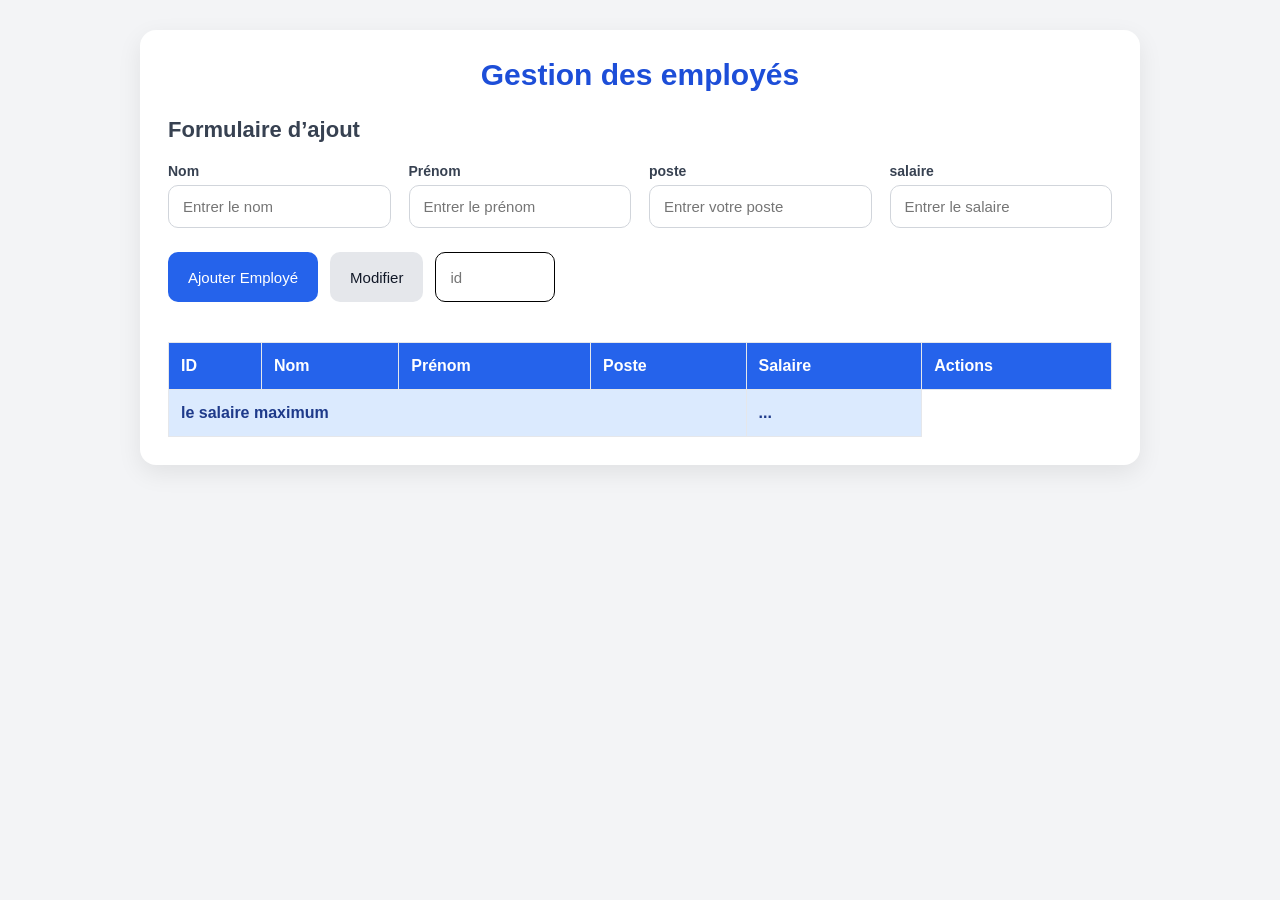
==== gestion_d'employés/index.html @ 1403fbc1 "js-01" ====
<!DOCTYPE html>
<html lang="fr">
<head>
  <meta charset="UTF-8" />
  <meta name="viewport" content="width=device-width, initial-scale=1.0" />
  <title>Liste des emplyés</title>
  <link rel="stylesheet" href="style.css">
</head>
<body>
  <div class="container">
    <div class="card">
      <h1>Gestion des employés</h1>
      <h2>Formulaire d’ajout</h2>

      <form>
        <div class="form-row">

          <div class="field">
            <label for="nom">Nom</label>
            <input type="text" id="nom" name="nom" placeholder="Entrer le nom" />
            <span id="errNom"></span> 
          </div>

          <div class="field">
            <label for="prenom">Prénom</label>
            <input type="text" id="prenom" name="prenom" placeholder="Entrer le prénom" />
            <span class="errPrenom"></span>
          </div>

          <div class="field">
            <label for="poste">poste</label>
            <input type="text" id="poste" name="poste" placeholder="Entrer votre poste" />
            <span class="errPoste"></span>
          </div>

          <div class="field">
            <label for="txtsalaire">salaire</label>
            <input type="number" id="salaire" name="salaire" placeholder="Entrer le salaire" />
            <span class="errSalaire"></span>
          </div>
        </div>

        <div class="actions">
          <button type="button" id="btn_ajouter" class="btn btn-primary">Ajouter Employé</button>
          <button type="button" id="btn_modifier" class="btn btn-secondary">Modifier</button>
          <input type="number" id="id_mdf" placeholder="id" >
        </div>
      </form>
      
      
      
      <div class="table-wrapper">
        <table id="table_employés">
          <thead>
            <tr>
              <th>ID</th>
              <th>Nom</th>
              <th>Prénom</th>
              <th>Poste</th>
              <th>Salaire</th>
              <th>Actions</th>
            </tr>
          </thead>
          <tbody id="tdata">

          </tbody>
          <tfoot>
            <tr>
              <td colspan="4"><strong>le salaire maximum</strong></td>
              <td>
                <strong id="txtSalaireMax">...</strong> <br />
              </td>
            </tr>
          </tfoot>
        </table>
      </div>
  </div>
  <script src="Emp.js"></script>
</body>
</html>
---- gestion_d'employés/style.css ----
* {
      box-sizing: border-box;
      margin: 0;
      padding: 0;
      font-family: Arial, sans-serif;
    }

    body {
      background-color: #f3f4f6;
      padding: 30px;
      color: #1f2937;
    }

    .container {
      max-width: 1000px;
      margin: 0 auto;
    }

    .card {
      background-color: #ffffff;
      border-radius: 16px;
      box-shadow: 0 8px 24px rgba(0, 0, 0, 0.08);
      padding: 28px;
    }

    h1 {
      text-align: center;
      margin-bottom: 25px;
      color: #1d4ed8;
      font-size: 30px;
    }

    h2 {
      margin-bottom: 20px;
      color: #374151;
      font-size: 22px;
    }

    .form-row {
      display: flex;
      flex-wrap: wrap;
      gap: 18px;
    }

    .field {
      display: flex;
      flex-direction: column;
      flex: 1 1 220px;
    }

    label {
      margin-bottom: 6px;
      font-size: 14px;
      font-weight: bold;
      color: #374151;
    }

    input,
    select {
      width: 100%;
      padding: 12px 14px;
      border: 1px solid #d1d5db;
      border-radius: 10px;
      font-size: 15px;
      background-color: #fff;
      transition: 0.3s;
    }

    input:focus,
    select:focus {
      outline: none;
      border-color: #2563eb;
      box-shadow: 0 0 0 3px rgba(37, 99, 235, 0.15);
    }

    #errornom {
      display: none;
      margin-top: 6px;
      padding: 7px 10px;
      font-size: 13px;
      color: #b91c1c;
      background-color: #fef2f2;
      border: 1px solid #fecaca;
      border-radius: 8px;
    }

    .field.invalid .error {
      display: block;
    }

    .field.invalid input,
    .field.invalid select {
      border-color: #dc2626;
      background-color: #fff7f7;
    }

    .actions {
      margin-top: 24px;
      display: flex;
      flex-wrap: wrap;
      gap: 12px;
    }

    .btn {
      padding: 12px 20px;
      border: none;
      border-radius: 10px;
      font-size: 15px;
      cursor: pointer;
      transition: 0.3s;
    }

    #id_mdf{
      width: 120px;
      height: 50px;
      border: 1px solid ;
      border-radius: 10px;
      font-size: 15px;
      transition: 0.3s;
    }

    .btn-primary {
      background-color: #2563eb;
      color: white;
    }

    .btn-primary:hover {
      background-color: #1d4ed8;
    }

    .btn-secondary {
      background-color: #e5e7eb;
      color: #111827;
    }

    .btn-secondary:hover {
      background-color: #d1d5db;
    }

    .btn-delete {
    background-color: #dc2626;
    color: white;
    border: none;
    padding: 8px 14px;
    border-radius: 8px;
    cursor: pointer;
    font-size: 14px;
    transition: 0.3s;
    }

    .btn-delete:hover {
    background-color: #b91c1c;
    }
    .note {
      margin-top: 18px;
      font-size: 14px;
      color: #6b7280;
      line-height: 1.5;
    }

    .table-wrapper {
      overflow-x: auto;
      margin-top:40px;
    }

    table {
      width: 100%;
      border-collapse: collapse;
      min-width: 900px;
    }

    thead {
      background: #2563eb;
      color: white;
    }

    th,
    td {
      padding: 14px 12px;
      border: 1px solid #e5e7eb;
      text-align: left;
      vertical-align: top;
    }
  .row-success{
    background-color: rgb(213, 229, 243) !important;
  }

    tbody tr:nth-child(even) {
      background: #f9fafb;
    }

    .module-box {
      background: #f8fafc;
      border: 1px solid #e5e7eb;
      border-radius: 8px;
      padding: 10px;
      margin-bottom: 8px;
      line-height: 1.5;
    }

    .note {
      color: #4b5563;
      font-size: 14px;
      margin-top: 8px;
    }
    tfoot {
      background: #dbeafe;
      color: #1e3a8a;
      font-weight: bold;
    }

    tfoot td {
      padding: 14px 12px;
      border: 1px solid #e5e7eb;
    }
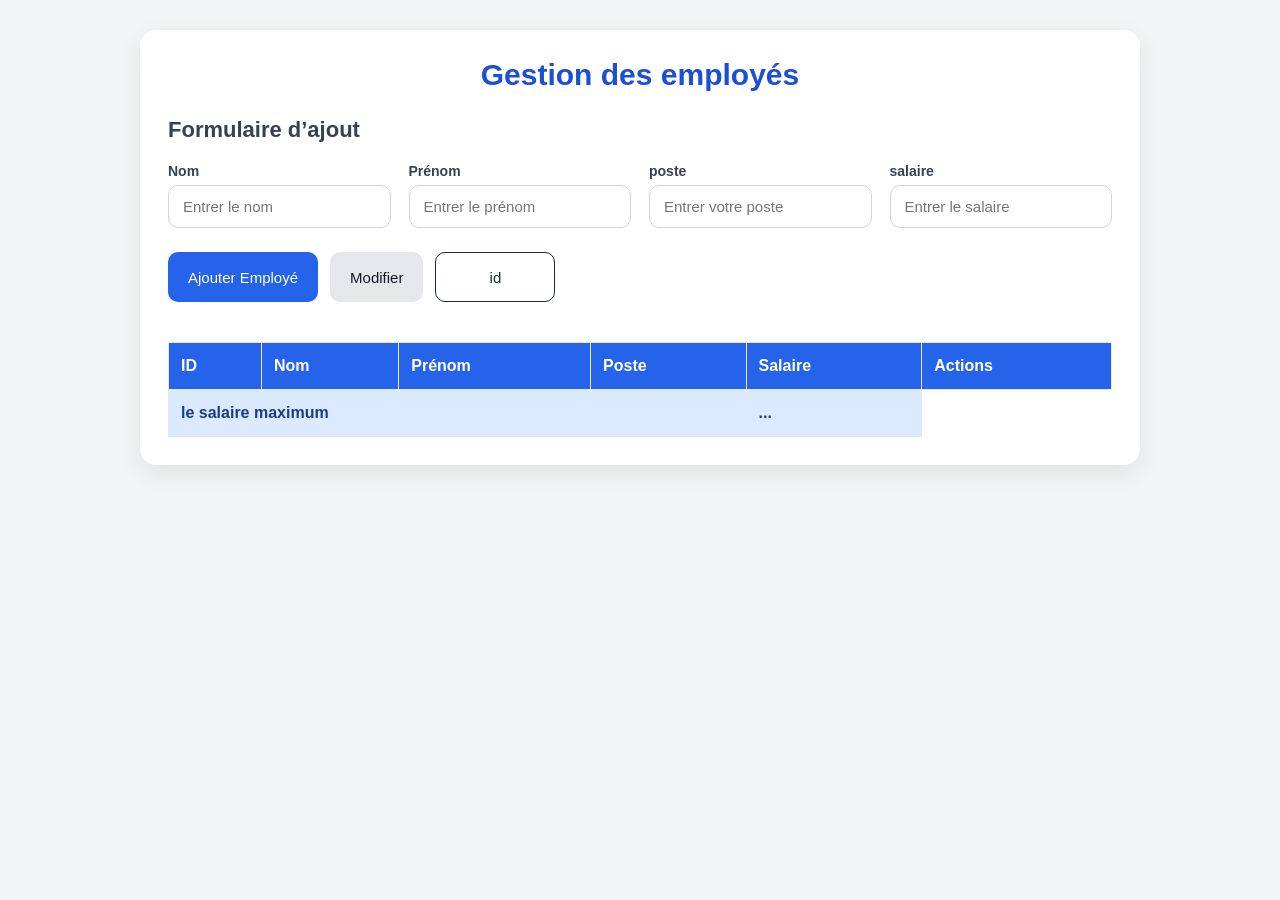
==== commit a2804bd5: "emp" ====
--- a/gestion_d'employés/index.html
+++ b/gestion_d'employés/index.html
@@ -24,26 +24,26 @@
           <div class="field">
             <label for="prenom">Prénom</label>
             <input type="text" id="prenom" name="prenom" placeholder="Entrer le prénom" />
-            <span class="errPrenom"></span>
+            <span id="errPrenom"></span>
           </div>
 
           <div class="field">
             <label for="poste">poste</label>
             <input type="text" id="poste" name="poste" placeholder="Entrer votre poste" />
-            <span class="errPoste"></span>
+            <span id="errPoste"></span>
           </div>
 
           <div class="field">
             <label for="txtsalaire">salaire</label>
             <input type="number" id="salaire" name="salaire" placeholder="Entrer le salaire" />
-            <span class="errSalaire"></span>
+            <span id="errSalaire"></span>
           </div>
         </div>
 
         <div class="actions">
           <button type="button" id="btn_ajouter" class="btn btn-primary">Ajouter Employé</button>
           <button type="button" id="btn_modifier" class="btn btn-secondary">Modifier</button>
-          <input type="number" id="id_mdf" placeholder="id" >
+          <div  id="id_mdf"  ><p>id </p></div>
         </div>
       </form>
       
@@ -78,7 +78,3 @@
   <script src="Emp.js"></script>
 </body>
 </html>
-
-
-
-
--- a/gestion_d'employés/style.css
+++ b/gestion_d'employés/style.css
@@ -117,6 +117,9 @@
       border-radius: 10px;
       font-size: 15px;
       transition: 0.3s;
+      display: flex;
+      justify-content: center;
+      align-items: center;
     }
 
     .btn-primary {
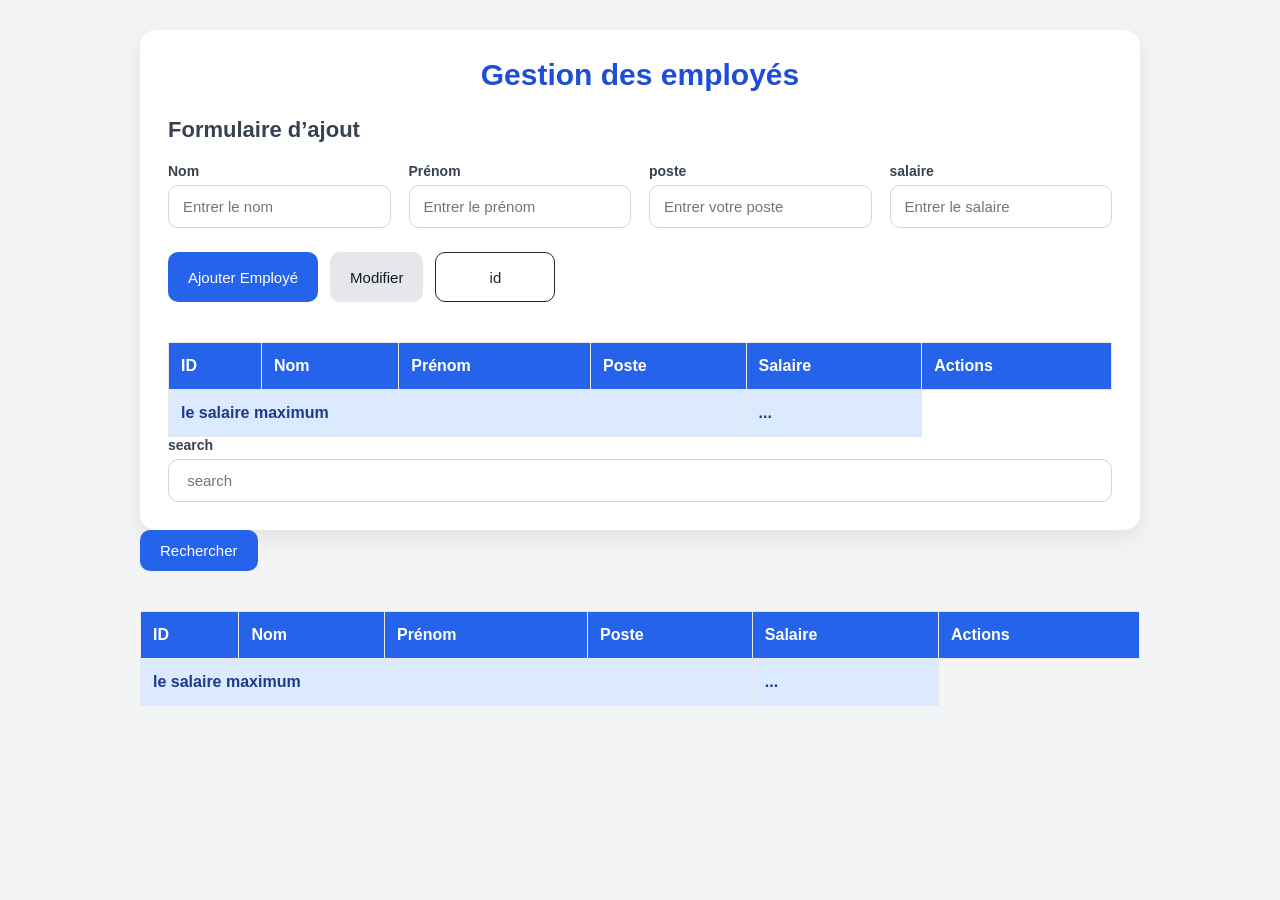
==== commit 96545d7e: "js" ====
--- a/gestion_d'employés/index.html
+++ b/gestion_d'employés/index.html
@@ -40,12 +40,16 @@
           </div>
         </div>
 
+        
+
         <div class="actions">
           <button type="button" id="btn_ajouter" class="btn btn-primary">Ajouter Employé</button>
           <button type="button" id="btn_modifier" class="btn btn-secondary">Modifier</button>
           <div  id="id_mdf"  ><p>id </p></div>
         </div>
       </form>
+
+      
       
       
       
@@ -74,6 +78,41 @@
           </tfoot>
         </table>
       </div>
+
+      <div class="field">
+            <label for="search">search</label>
+            <input type="number" id="search" name="search" placeholder=" search" />
+            <span id="errSearch"></span>
+          </div>
+        </div>
+
+      <button type="button" id="btn_rechercher" class="btn btn-primary">Rechercher</button>
+
+      <div class="table-wrapper">
+        <table id="table_employés">
+          <thead>
+            <tr>
+              <th>ID</th>
+              <th>Nom</th>
+              <th>Prénom</th>
+              <th>Poste</th>
+              <th>Salaire</th>
+              <th>Actions</th>
+            </tr>
+          </thead>
+          <tbody id="tdat">
+
+          </tbody>
+          <tfoot>
+            <tr>
+              <td colspan="4"><strong>le salaire maximum</strong></td>
+              <td>
+                <strong id="txtSalaireMax">...</strong> <br />
+              </td>
+            </tr>
+          </tfoot>
+        </table>
+      </div>
   </div>
   <script src="Emp.js"></script>
 </body>
